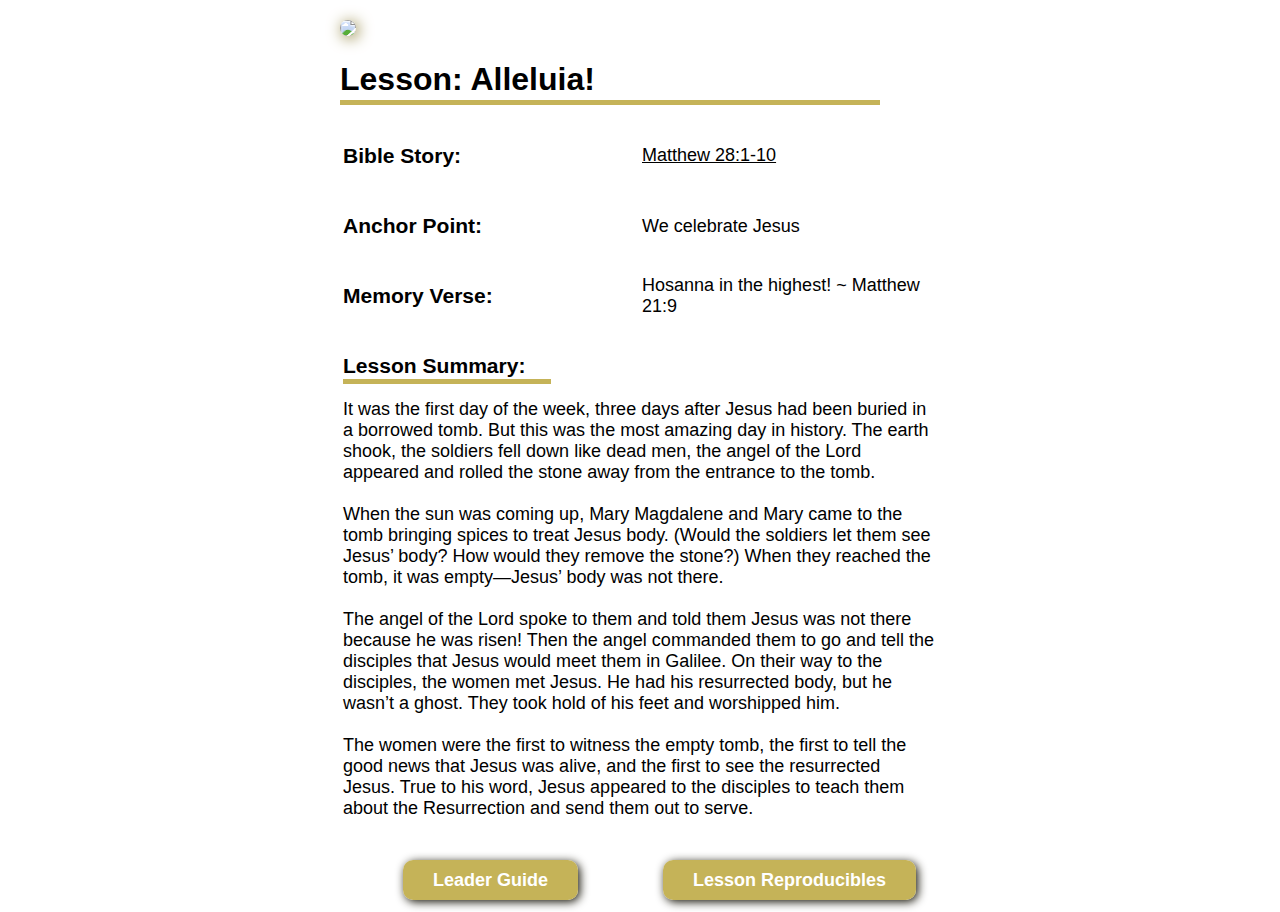
==== index.html @ 0ad89290 "Project Setup" ====
<!DOCTYPE html>
<html>
  <head>
    <title>This is an email</title>
    <meta http-equiv="Content-Type" content="text/html; charset=utf-8">
    <meta name="viewport" content="width=device-width">
    <style>.email-background {
  padding: 10px;
}
.email-container,
.pre-header {
  max-width: 600px;
  background-color: #fff;
  font-family: sans-serif;
  margin: 0 auto;
}
.pre-header {
  color: #fff;
  font-size: 2px;
}
img {
  width: 100%;
  border-radius: 10px;
  box-shadow: 2px 2px 15px #88792f;
}
.hr {
  border-bottom: 5px solid #C5B358;
  margin: -20px auto 10px;
  width: 90%;
  float: left;
}
.button {
  text-decoration: none;
  border: 1 solid #C5B358;
  color: white;
  background-color: #C5B358;
  text-align: center;
  border-radius: 10px;
  padding: 10px 30px;
  font-weight: bold;
  box-shadow: 2px 2px 10px #161408;
}
.button:hover {
  background-color: #ae9b3c;
  box-shadow: 0px 0px 0px;
}
.accent {
  color: #C5B358;
}
table {
  font-size: 18px;
}

    </style>
  </head>
  <body>
    <div class="email-background">
      <div class="pre-header">Here is the Sunday School Materials for this Sunday!  Thanks for serving.</div>
      <div class="email-container"><img src="http://www.firstmethodistgrapevine.org/Content/10664/family/deepblueteachers.png">
        <h1>Lesson: Alleluia!</h1>
        <div class="hr"></div>
        <table>
          <tr>
            <td> 
              <h3>Bible Story:</h3>
            </td>
            <td> <a href="https://www.biblegateway.com/passage/?search=Matthew%2028%3a1-10&amp;version=NIV" target="blank" style="color:black;">Matthew 28:1-10</a></td>
          </tr>
          <tr>
            <td>
              <h3>Anchor Point:</h3>
            </td>
            <td>We celebrate Jesus</td>
          </tr>
          <tr>
            <td>
              <h3>Memory Verse:</h3>
            </td>
            <td>Hosanna in the highest! ~ Matthew 21:9</td>
          </tr>
          <tr>
            <td colspan="2">
              <h3>Lesson Summary:</h3>
              <div class="hr" style="width:35%;"></div>
              <p>
                 It was the first day of the week, three days after Jesus had been buried in a borrowed tomb. But this was the most amazing day in history. The earth shook, the soldiers fell down like dead men, the angel of the Lord appeared and rolled the stone away from the entrance to the tomb.<br><br>
When the sun was coming up, Mary Magdalene and Mary came to the tomb bringing spices to treat Jesus body. (Would the soldiers let them see Jesus’ body? How would they remove the stone?) When they reached the tomb, it was empty—Jesus’ body was not there.<br><Br>
The angel of the Lord spoke to them and told them Jesus was not there because he was risen! Then the angel commanded them to go and tell the disciples that Jesus would meet them in Galilee. On their way to the disciples, the women met Jesus. He had his resurrected body, but he wasn’t a ghost. They took hold of his feet and worshipped him.<br><br>
The women were the first to witness the empty tomb, the first to tell the good news that Jesus was alive, and the first to see the resurrected Jesus. True to his word, Jesus appeared to the disciples to teach them about the Resurrection and send them out to serve.

              </p>
            </td>
          </tr>
          <tr>
            <td style="width:50%; text-align:center; padding-top: 30px;"><a class="button" href="http://media.covumc.com/Sunday%20School/Deep%20Blue/Spring%202017/Unit%202%20-%20Hosanna/3%20-%20Alleluia/3%20-%20Alleluia%20-%20LG.pdf">Leader Guide</a></td>
            <td style="width:50%; text-align:center; padding-top: 30px;"><a class="button" href="http://media.covumc.com/Sunday%20School/Deep%20Blue/Spring%202017/Unit%202%20-%20Hosanna/3%20-%20Alleluia/3%20-%20Alleluia%20-%20RP.pdf">Lesson Reproducibles</a></td>
          </tr>
        </table>
      </div>
    </div>
  </body>
</html>
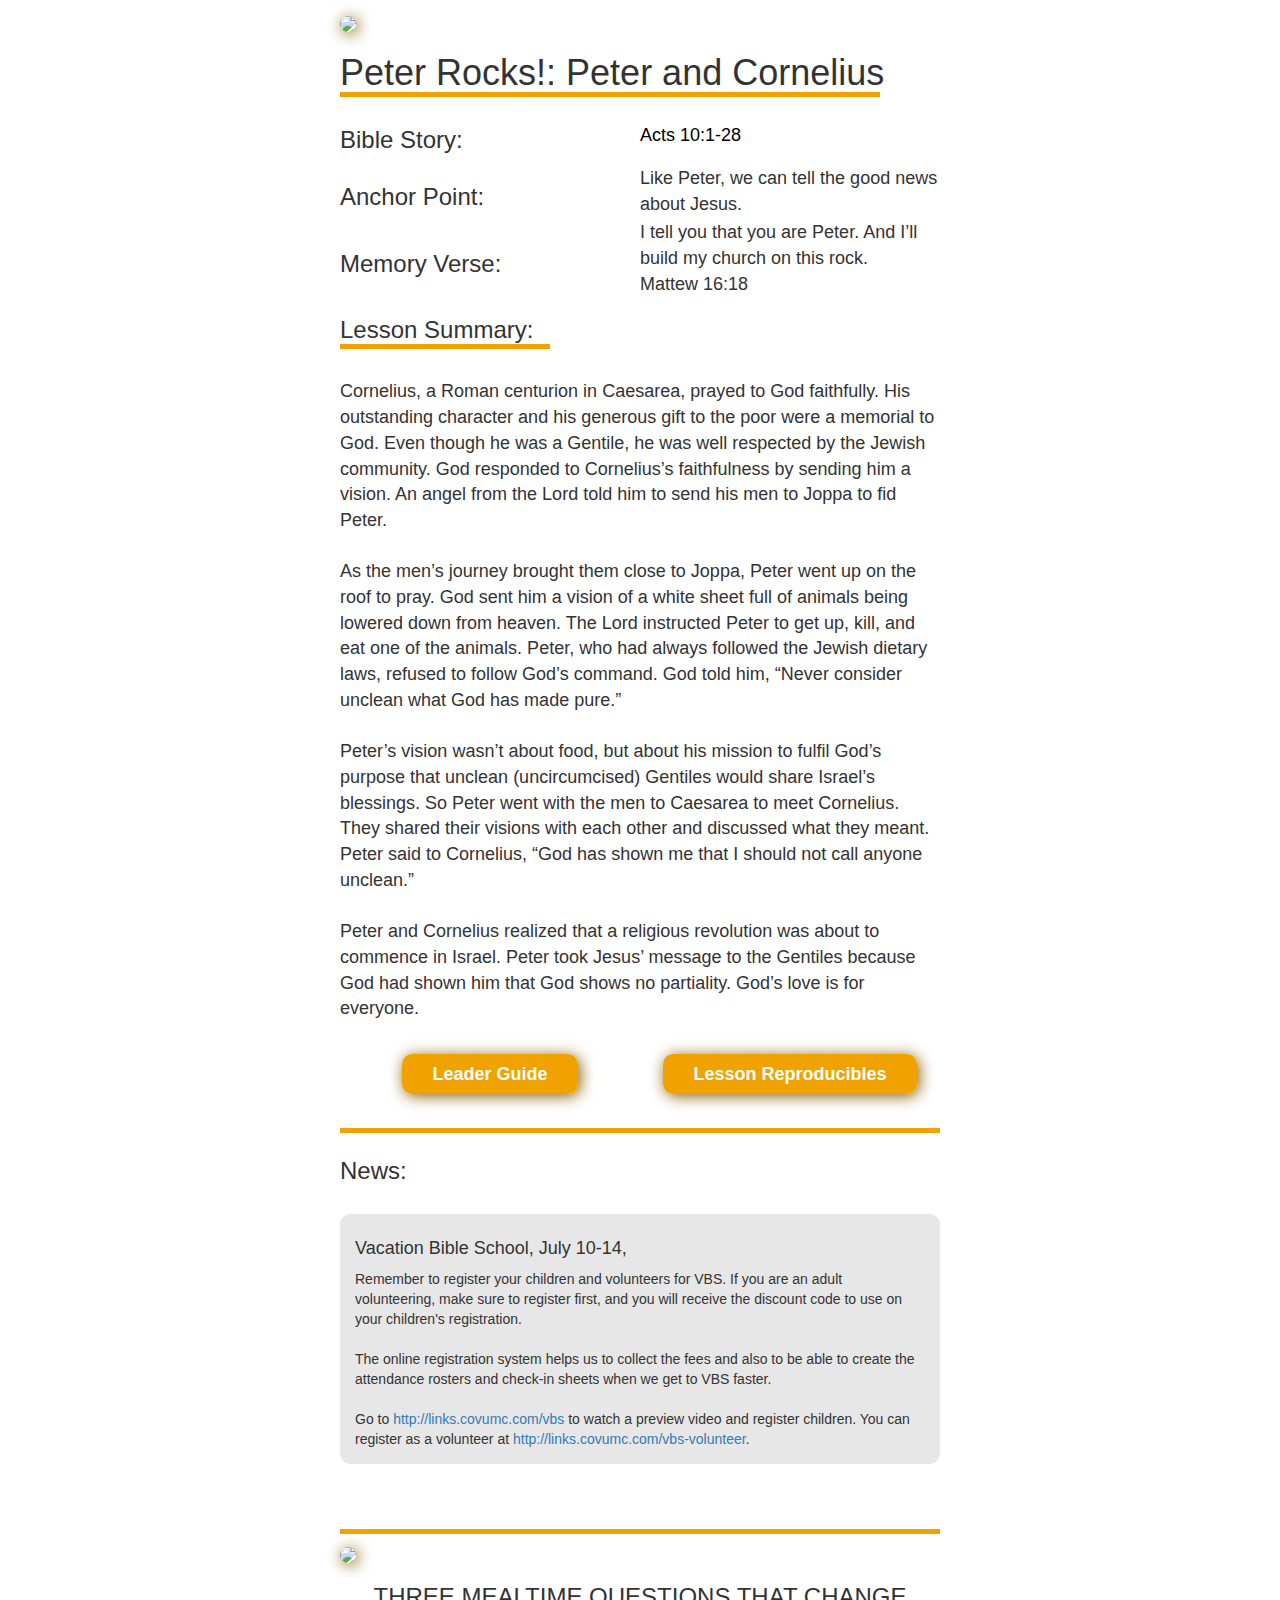
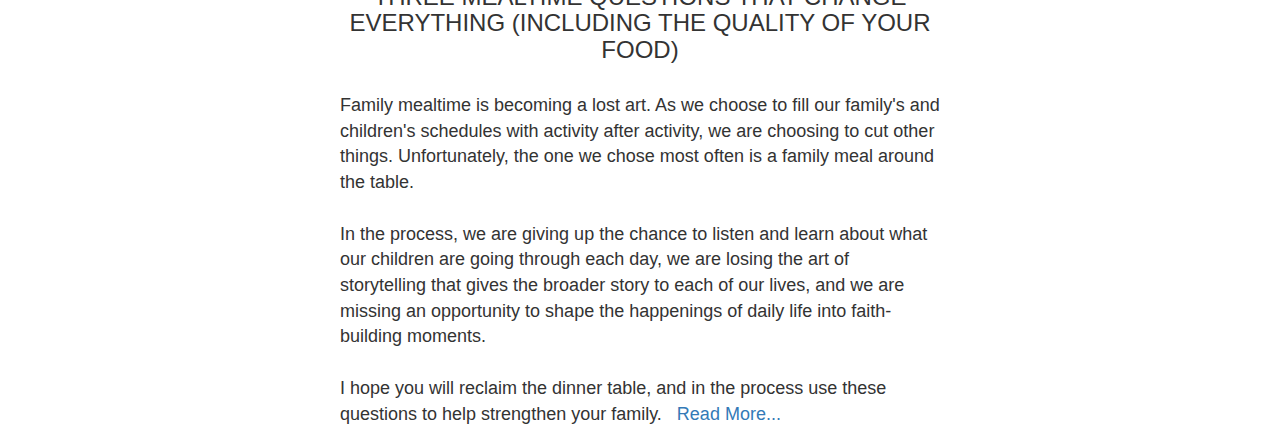
==== commit e709652f: "Added News Section and Reorganized." ====
--- a/index.html
+++ b/index.html
@@ -3,99 +3,74 @@
   <head>
     <title>This is an email</title>
     <meta http-equiv="Content-Type" content="text/html; charset=utf-8">
-    <meta name="viewport" content="width=device-width">
-    <style>.email-background {
-  padding: 10px;
-}
-.email-container,
-.pre-header {
-  max-width: 600px;
-  background-color: #fff;
-  font-family: sans-serif;
-  margin: 0 auto;
-}
-.pre-header {
-  color: #fff;
-  font-size: 2px;
-}
-img {
-  width: 100%;
-  border-radius: 10px;
-  box-shadow: 2px 2px 15px #88792f;
-}
-.hr {
-  border-bottom: 5px solid #C5B358;
-  margin: -20px auto 10px;
-  width: 90%;
-  float: left;
-}
-.button {
-  text-decoration: none;
-  border: 1 solid #C5B358;
-  color: white;
-  background-color: #C5B358;
-  text-align: center;
-  border-radius: 10px;
-  padding: 10px 30px;
-  font-weight: bold;
-  box-shadow: 2px 2px 10px #161408;
-}
-.button:hover {
-  background-color: #ae9b3c;
-  box-shadow: 0px 0px 0px;
-}
-.accent {
-  color: #C5B358;
-}
-table {
-  font-size: 18px;
-}
-
-    </style>
+    <meta name="viewport" content="width=device-width"><link rel="stylesheet" href="https://maxcdn.bootstrapcdn.com/bootstrap/3.3.7/css/bootstrap.min.css" integrity="sha384-BVYiiSIFeK1dGmJRAkycuHAHRg32OmUcww7on3RYdg4Va+PmSTsz/K68vbdEjh4u" crossorigin="anonymous">
+    <style>.boxshadow{box-shadow:2px 2px 15px #8a5e00}.email-background{padding:10px}.email-container,.pre-header{max-width:600px;background-color:#fff;font-family:sans-serif;margin:0 auto}.pre-header{color:#fff;font-size:2px}img{width:100%;border-radius:10px;box-shadow:2px 2px 15px #8a5e00}.hr{border-bottom:5px solid #F0A300;margin:-10px auto 10px;width:90%;float:left}.button{text-decoration:none;border:1 solid #F0A300;color:white;background-color:#F0A300;text-align:center;border-radius:10px;padding:10px 30px;font-weight:bold;box-shadow:2px 2px 15px #8a5e00}.button:hover{background-color:#bd8000;text-decoration:none;box-shadow:0px 0px 0px}.accent{color:#F0A300}table{font-size:18px}.Article p{font-size:18px}.Article a{font-size:18px}.Article h3{text-align:center}.news_item{padding:15px;background:#e7e7e7;border-radius:10px}</style>
   </head>
   <body>
     <div class="email-background">
       <div class="pre-header">Here is the Sunday School Materials for this Sunday!  Thanks for serving.</div>
       <div class="email-container"><img src="http://www.firstmethodistgrapevine.org/Content/10664/family/deepblueteachers.png">
-        <h1>Lesson: Alleluia!</h1>
+        <h1>Peter Rocks!: Peter and Cornelius</h1>
         <div class="hr"></div>
         <table>
           <tr>
             <td> 
               <h3>Bible Story:</h3>
             </td>
-            <td> <a href="https://www.biblegateway.com/passage/?search=Matthew%2028%3a1-10&amp;version=NIV" target="blank" style="color:black;">Matthew 28:1-10</a></td>
+            <td> <a href="https://www.biblegateway.com/passage/?search=Acts%2010%3a1-28&amp;version=NIV" target="blank" style="color:black;">Acts 10:1-28</a></td>
           </tr>
           <tr>
             <td>
               <h3>Anchor Point:</h3>
             </td>
-            <td>We celebrate Jesus</td>
+            <td>Like Peter, we can tell the good news about Jesus.</td>
           </tr>
           <tr>
             <td>
               <h3>Memory Verse:</h3>
             </td>
-            <td>Hosanna in the highest! ~ Matthew 21:9</td>
+            <td>I tell you that you are Peter. And I’ll build my church on this rock.<br>Mattew 16:18</td>
           </tr>
           <tr>
             <td colspan="2">
               <h3>Lesson Summary:</h3>
-              <div class="hr" style="width:35%;"></div>
+              <div class="hr" style="width:35%;"></div><br>
               <p>
-                 It was the first day of the week, three days after Jesus had been buried in a borrowed tomb. But this was the most amazing day in history. The earth shook, the soldiers fell down like dead men, the angel of the Lord appeared and rolled the stone away from the entrance to the tomb.<br><br>
-When the sun was coming up, Mary Magdalene and Mary came to the tomb bringing spices to treat Jesus body. (Would the soldiers let them see Jesus’ body? How would they remove the stone?) When they reached the tomb, it was empty—Jesus’ body was not there.<br><Br>
-The angel of the Lord spoke to them and told them Jesus was not there because he was risen! Then the angel commanded them to go and tell the disciples that Jesus would meet them in Galilee. On their way to the disciples, the women met Jesus. He had his resurrected body, but he wasn’t a ghost. They took hold of his feet and worshipped him.<br><br>
-The women were the first to witness the empty tomb, the first to tell the good news that Jesus was alive, and the first to see the resurrected Jesus. True to his word, Jesus appeared to the disciples to teach them about the Resurrection and send them out to serve.
+                 Cornelius, a Roman centurion in Caesarea, prayed to God faithfully. His outstanding character and his generous gift to the poor were a memorial to God. Even though he was a Gentile, he was well respected by the Jewish community. God responded to Cornelius’s faithfulness by sending him a vision. An angel from the Lord told him to send his men to Joppa to fid Peter.<br><br>
+As the men’s journey brought them close to Joppa, Peter went up on the roof to pray. God sent him a vision of a white sheet full of animals being lowered down from heaven. The Lord instructed Peter to get up, kill, and eat one of the animals. Peter, who had always followed the Jewish dietary laws, refused to follow God’s command. God told him, “Never consider unclean what God has made pure.”<br><br>
+Peter’s vision wasn’t about food, but about his mission to fulfil God’s purpose that unclean (uncircumcised) Gentiles would share Israel’s blessings. So Peter went with the men to Caesarea to meet Cornelius. They shared their visions with each other and discussed what they meant. Peter said to Cornelius, “God has shown me that I should not call anyone unclean.”<br><br>
+Peter and Cornelius realized that a religious revolution was about to commence in Israel. Peter took Jesus’ message to the Gentiles because God had shown him that God shows no partiality. God’s love is for everyone.
 
               </p>
             </td>
           </tr>
           <tr>
-            <td style="width:50%; text-align:center; padding-top: 30px;"><a class="button" href="http://media.covumc.com/Sunday%20School/Deep%20Blue/Spring%202017/Unit%202%20-%20Hosanna/3%20-%20Alleluia/3%20-%20Alleluia%20-%20LG.pdf">Leader Guide</a></td>
-            <td style="width:50%; text-align:center; padding-top: 30px;"><a class="button" href="http://media.covumc.com/Sunday%20School/Deep%20Blue/Spring%202017/Unit%202%20-%20Hosanna/3%20-%20Alleluia/3%20-%20Alleluia%20-%20RP.pdf">Lesson Reproducibles</a></td>
+            <td style="width:50%; text-align:center; padding-top: 30px;"><a class="button" href="http://media.covumc.com//Sunday%20School/Deep%20Blue/Spring%202017/Unit%203%20-%20Peter%20Rocks/3%20-%20Peter%20and%20Cornelius/3%20-%20Peter%20and%20Cornelius%20-%20LG.pdf">Leader Guide</a></td>
+            <td style="width:50%; text-align:center; padding-top: 30px;"><a class="button" href="http://media.covumc.com//Sunday%20School/Deep%20Blue/Spring%202017/Unit%203%20-%20Peter%20Rocks/3%20-%20Peter%20and%20Cornelius/3%20-%20Peter%20and%20Cornelius%20-%20RP.pdf">Lesson Reproducibles</a></td>
           </tr>
         </table>
+        <div class="news" style="padding-top:50px;">
+<div class="hr" style="width:100%;"></div>
+<h3>News:</h3><br/>
+<div class="news_item"><h4>Vacation Bible School, July 10-14,</h4>
+
+Remember to register your children and volunteers for VBS. If you are an adult volunteering, make sure to register first, and you will receive the discount code to use on your children's registration.<br><br>
+The online registration system helps us to collect the fees and also to be able to create the attendance rosters and check-in sheets when we get to VBS faster.<br><br>
+Go to <a href="http://links.covumc.com/vbs">http://links.covumc.com/vbs</a> to watch a  preview video and register children. You can register as a volunteer at <a href="http://links.covumc.com/vbs-volunteer">http://links.covumc.com/vbs-volunteer</a>.
+
+</div>
+        </div>
+        <div class="Article" style="padding-top:75px;">
+          <div class="hr" style="width:100%;"></div><img src="http://theparentcue.org/wp-content/uploads/2016/06/ThinkstockPhotos-495571535.jpg">
+          <h3>THREE MEALTIME QUESTIONS THAT CHANGE EVERYTHING (INCLUDING THE QUALITY OF YOUR FOOD)</h3><br>
+          <p>Family mealtime is becoming a lost art.  As we choose to fill our family's and children's schedules with activity after activity, we are choosing to cut other things. Unfortunately, the one we chose most often is a family meal around the table.
+<br><Br>
+In the process, we are giving up the chance to listen and learn about what our children are going through each day, we are losing the art of storytelling that gives the broader story to each of our lives, and we are missing an opportunity to shape the happenings of daily life into faith-building moments.
+<br><br>
+I hope you will reclaim the dinner table, and in the process use these questions to help strengthen your family.
+<a href="http://theparentcue.org/three-mealtime-questions-that-change-everything-including-the-quality-of-your-food/">&nbsp; Read More...</a>
+          </p>
+        </div>
       </div>
     </div>
   </body>
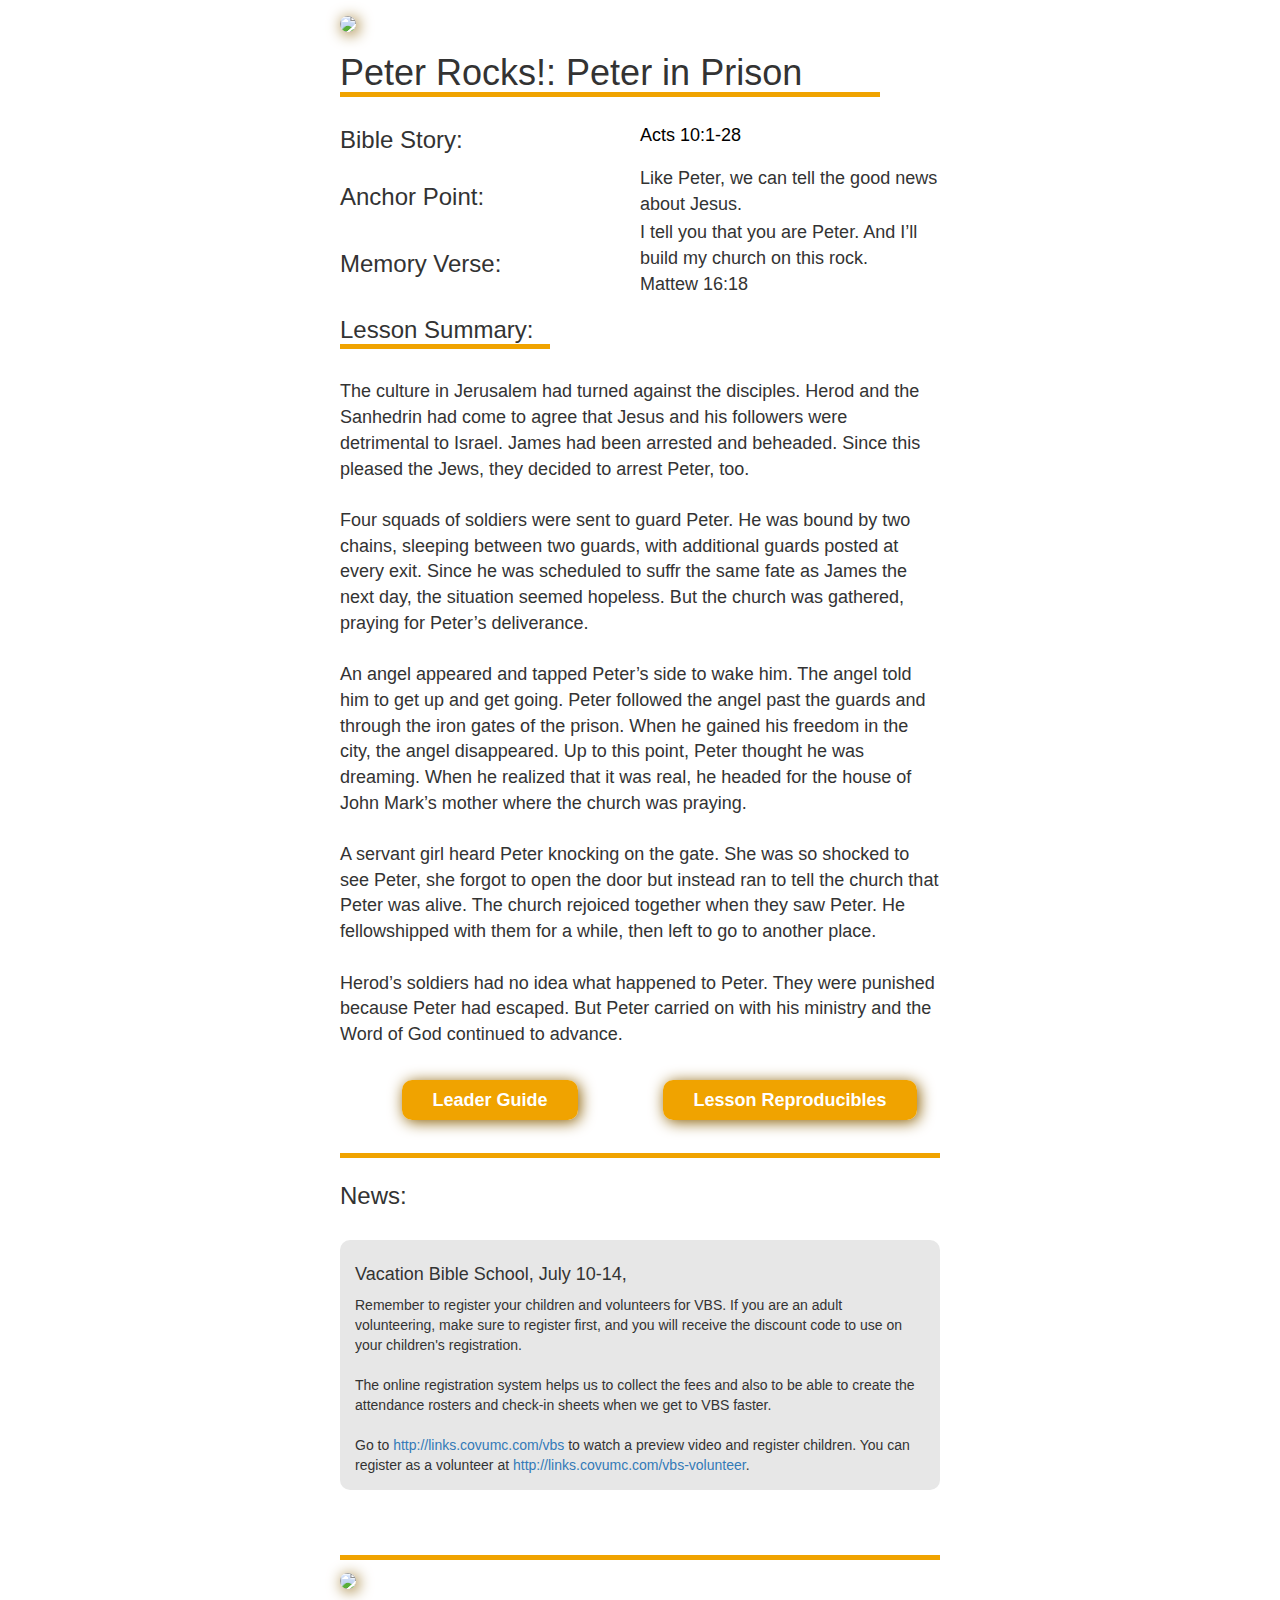
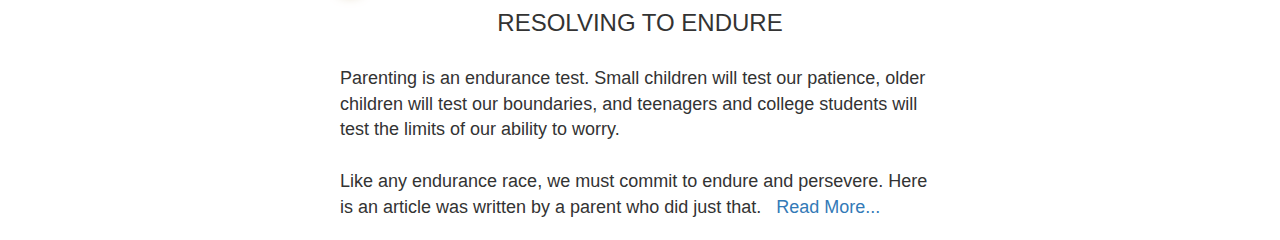
==== commit 271d9674: "New Week" ====
--- a/index.html
+++ b/index.html
@@ -10,7 +10,7 @@
     <div class="email-background">
       <div class="pre-header">Here is the Sunday School Materials for this Sunday!  Thanks for serving.</div>
       <div class="email-container"><img src="http://www.firstmethodistgrapevine.org/Content/10664/family/deepblueteachers.png">
-        <h1>Peter Rocks!: Peter and Cornelius</h1>
+        <h1>Peter Rocks!: Peter in Prison</h1>
         <div class="hr"></div>
         <table>
           <tr>
@@ -36,17 +36,18 @@
               <h3>Lesson Summary:</h3>
               <div class="hr" style="width:35%;"></div><br>
               <p>
-                 Cornelius, a Roman centurion in Caesarea, prayed to God faithfully. His outstanding character and his generous gift to the poor were a memorial to God. Even though he was a Gentile, he was well respected by the Jewish community. God responded to Cornelius’s faithfulness by sending him a vision. An angel from the Lord told him to send his men to Joppa to fid Peter.<br><br>
-As the men’s journey brought them close to Joppa, Peter went up on the roof to pray. God sent him a vision of a white sheet full of animals being lowered down from heaven. The Lord instructed Peter to get up, kill, and eat one of the animals. Peter, who had always followed the Jewish dietary laws, refused to follow God’s command. God told him, “Never consider unclean what God has made pure.”<br><br>
-Peter’s vision wasn’t about food, but about his mission to fulfil God’s purpose that unclean (uncircumcised) Gentiles would share Israel’s blessings. So Peter went with the men to Caesarea to meet Cornelius. They shared their visions with each other and discussed what they meant. Peter said to Cornelius, “God has shown me that I should not call anyone unclean.”<br><br>
-Peter and Cornelius realized that a religious revolution was about to commence in Israel. Peter took Jesus’ message to the Gentiles because God had shown him that God shows no partiality. God’s love is for everyone.
+                 The culture in Jerusalem had turned against the disciples. Herod and the Sanhedrin had come to agree that Jesus and his followers were detrimental to Israel. James had been arrested and beheaded. Since this pleased the Jews, they decided to arrest Peter, too.<br><br>
+Four squads of soldiers were sent to guard Peter. He was bound by two chains, sleeping between two guards, with additional guards posted at every exit. Since he was scheduled to suffr the same fate as James the next day, the situation seemed hopeless. But the church was gathered, praying for Peter’s deliverance.<br><br>
+An angel appeared and tapped Peter’s side to wake him. The angel told him to get up and get going. Peter followed the angel past the guards and through the iron gates of the prison. When he gained his freedom in the city, the angel disappeared. Up to this point, Peter thought he was dreaming. When he realized that it was real, he headed for the house of John Mark’s mother where the church was praying.<br><br>
+A servant girl heard Peter knocking on the gate. She was so shocked to see Peter, she forgot to open the door but instead ran to tell the church that Peter was alive. The church rejoiced together when they saw Peter. He fellowshipped with them for a while, then left to go to another place.<br><br>
+Herod’s soldiers had no idea what happened to Peter. They were punished because Peter had escaped. But Peter carried on with his ministry and the Word of God continued to advance.
 
               </p>
             </td>
           </tr>
           <tr>
-            <td style="width:50%; text-align:center; padding-top: 30px;"><a class="button" href="http://media.covumc.com//Sunday%20School/Deep%20Blue/Spring%202017/Unit%203%20-%20Peter%20Rocks/3%20-%20Peter%20and%20Cornelius/3%20-%20Peter%20and%20Cornelius%20-%20LG.pdf">Leader Guide</a></td>
-            <td style="width:50%; text-align:center; padding-top: 30px;"><a class="button" href="http://media.covumc.com//Sunday%20School/Deep%20Blue/Spring%202017/Unit%203%20-%20Peter%20Rocks/3%20-%20Peter%20and%20Cornelius/3%20-%20Peter%20and%20Cornelius%20-%20RP.pdf">Lesson Reproducibles</a></td>
+            <td style="width:50%; text-align:center; padding-top: 30px;"><a class="button" href="http://media.covumc.com//Sunday%20School/Deep%20Blue/Spring%202017/Unit%203%20-%20Peter%20Rocks/4%20-%20Peter%20in%20Prison/4%20-%20Peter%20in%20Prison%20-%20LG.pdf">Leader Guide</a></td>
+            <td style="width:50%; text-align:center; padding-top: 30px;"><a class="button" href="http://media.covumc.com//Sunday%20School/Deep%20Blue/Spring%202017/Unit%203%20-%20Peter%20Rocks/4%20-%20Peter%20in%20Prison/4%20-%20Peter%20in%20Prison%20-%20RP.pdf">Lesson Reproducibles</a></td>
           </tr>
         </table>
         <div class="news" style="padding-top:50px;">
@@ -61,14 +62,11 @@
 </div>
         </div>
         <div class="Article" style="padding-top:75px;">
-          <div class="hr" style="width:100%;"></div><img src="http://theparentcue.org/wp-content/uploads/2016/06/ThinkstockPhotos-495571535.jpg">
-          <h3>THREE MEALTIME QUESTIONS THAT CHANGE EVERYTHING (INCLUDING THE QUALITY OF YOUR FOOD)</h3><br>
-          <p>Family mealtime is becoming a lost art.  As we choose to fill our family's and children's schedules with activity after activity, we are choosing to cut other things. Unfortunately, the one we chose most often is a family meal around the table.
-<br><Br>
-In the process, we are giving up the chance to listen and learn about what our children are going through each day, we are losing the art of storytelling that gives the broader story to each of our lives, and we are missing an opportunity to shape the happenings of daily life into faith-building moments.
-<br><br>
-I hope you will reclaim the dinner table, and in the process use these questions to help strengthen your family.
-<a href="http://theparentcue.org/three-mealtime-questions-that-change-everything-including-the-quality-of-your-food/">&nbsp; Read More...</a>
+          <div class="hr" style="width:100%;"></div><img src="http://theparentcue.org/wp-content/uploads/2014/05/resolvingtoendure.jpg">
+          <h3>RESOLVING TO ENDURE</h3><br>
+          <p>Parenting is an endurance test.  Small children will test our patience, older children will test our boundaries, and teenagers and college students will test the limits of our ability to worry.<br><br>
+Like any endurance race, we must commit to endure and persevere. Here is an article was written by a parent who did just that.
+<a href="http://theparentcue.org/resolving-to-endure/">&nbsp; Read More...</a>
           </p>
         </div>
       </div>
